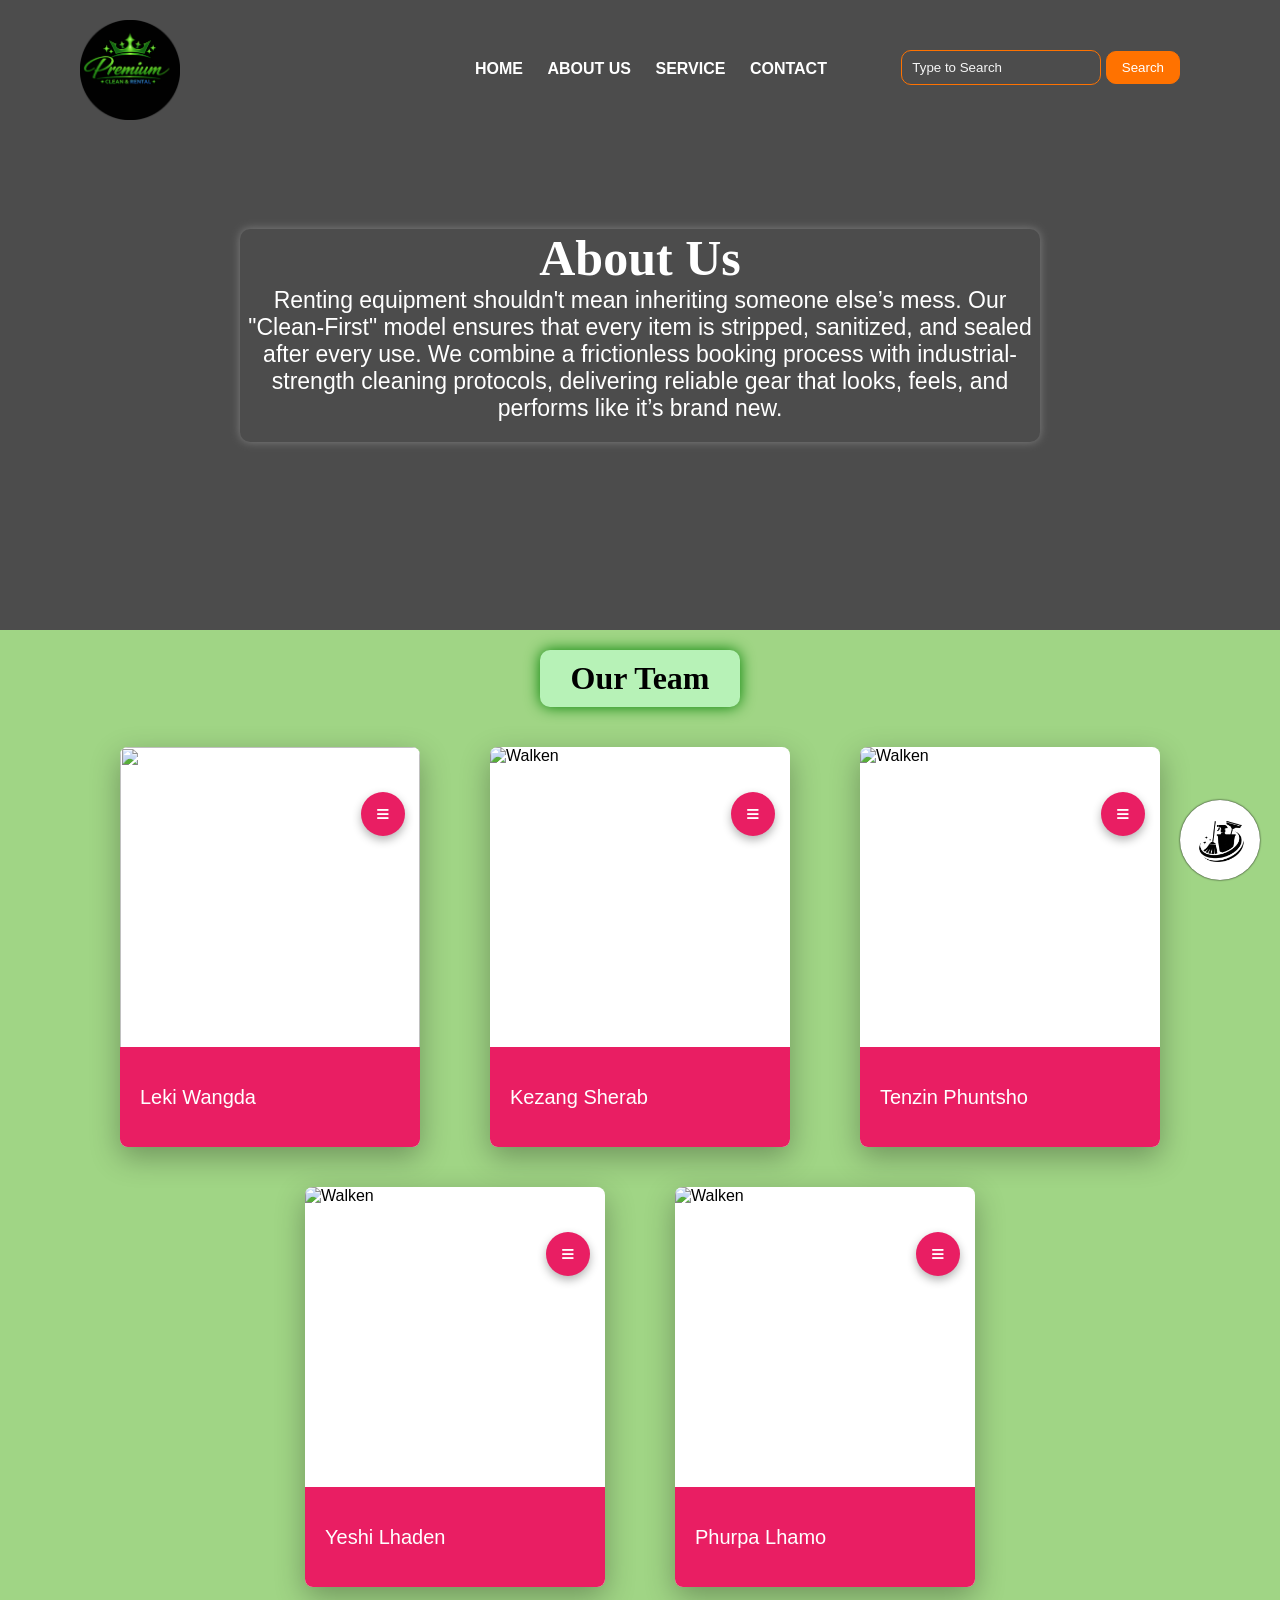
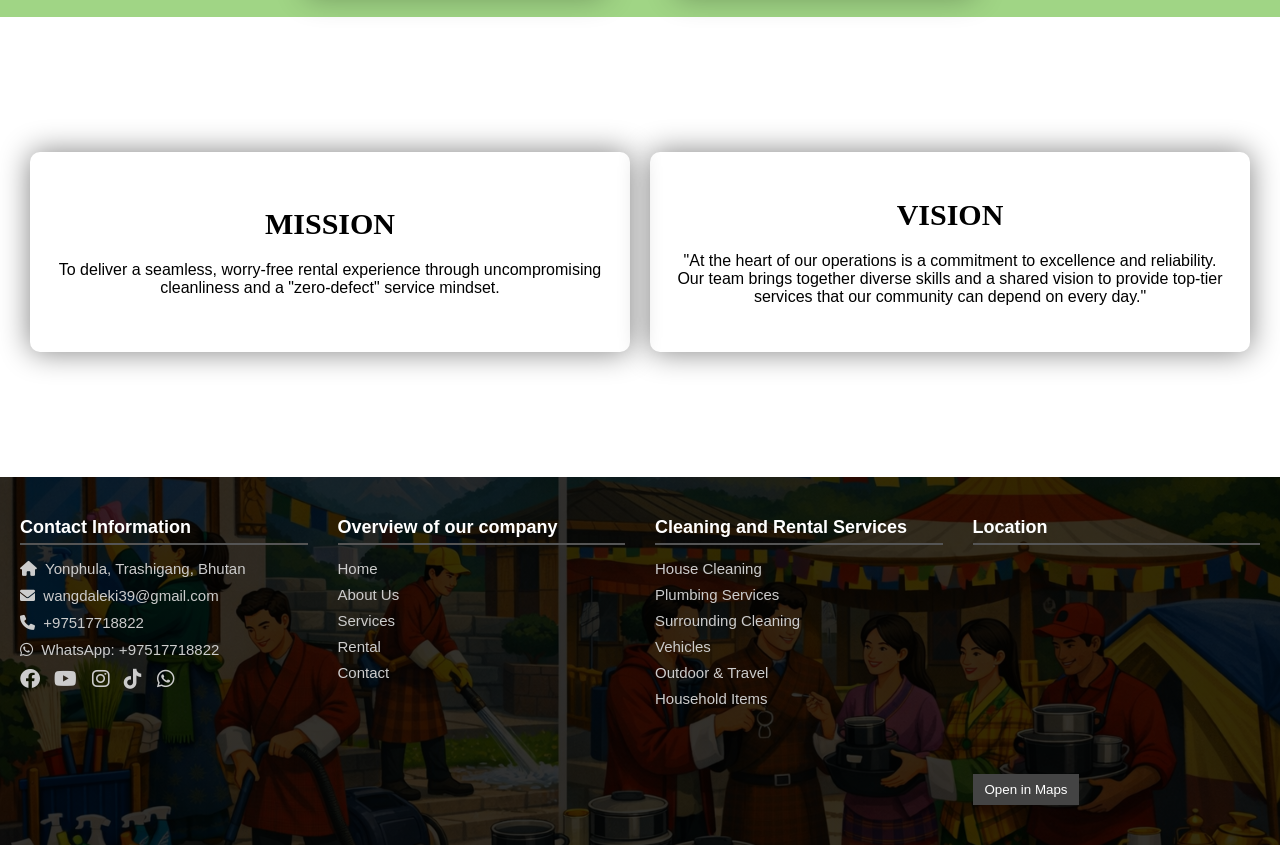
==== about us.html @ 4af26d8f "Added files for final project" ====
<!DOCTYPE html>
<html lang="en">
<head>
    <meta charset="UTF-8">
    <meta name="viewport" content="width=device-width, initial-scale=1.0">
    <title>About Us</title>
    <link rel="stylesheet" href="about us.css">
    <link rel="stylesheet" href="chatbot.css">
    <link rel="stylesheet" href="https://cdnjs.cloudflare.com/ajax/libs/font-awesome/6.0.0/css/all.min.css">
</head>
<body>
<div class="main">

    <!-- Hamburger Icon -->
<div class="hamburger" id="hamburger">
  <span></span>
  <span></span>
  <span></span>
</div>

  <!-- Navbar -->
  <div class="navbar">
    <div class="logo">
        <img src="Group logo.png">
    </div>

    <ul class="menu">
      <li><a href="home.html">HOME</a></li>
      <li><a href="about us.html">ABOUT US</a></li>
      <li><a href="services.html">SERVICE</a></li>
      <li><a href="contact.html">CONTACT</a></li>
    </ul>

    <div class="search">
      <input class="srch" id="searchInput" type="search" placeholder="Type to Search" >
      <button class="btn" onclick="searchSite()">Search</button>
    </div>
  </div>
    <main id="about">
        <div class="aboutus">
        <h1>About Us</h1>
        <p>Renting equipment shouldn't mean inheriting someone else’s mess. Our "Clean-First" model ensures that every item is stripped, sanitized, and sealed after every use. We combine a frictionless booking process with industrial-strength cleaning protocols, delivering reliable gear that looks, feels, and performs like it’s brand new.</p>
        </div>
    </main>

    <!-- card 1 -->
     <div class="card">
        <div class="tittle">
        <h1>Our Team</h1>
        </div>
     <section class="cardSec">
    <div class="material-card">
        <div class="mc-image">
            <img src="Leki Wangda.png">
        </div>

        <div class="mc-content">
            <div class="mc-description">
                <p>He has completed one and a half months of ICT training, gaining basic technical skills, and is currently undergoing a two-month coding program to improve his programming and problem-solving abilities.</p>
                <hr>
                <h4>Social</h4>
                <div class="mc-social">
                    <a href="#"><i class="fab fa-facebook-f"></i></a>
                    <a href="#"><i class="fab fa-twitter"></i></a>
                    <a href="#"><i class="fab fa-linkedin-in"></i></a>
                    <a href="#"><i class="fab fa-google-plus-g"></i></a>
                </div>
            </div>
        </div>

        <div class="mc-footer">
            <div class="mc-mini-profile">
                <img src="Leki Wangda.png" alt="mini">
            </div>
            <div class="mc-title">
                <h2>Leki Wangda</h2>
                <!-- <p><i class="fas fa-star"></i></p> -->
            </div>
        </div>

        <button class="mc-btn-action">
            <i class="fas fa-bars"></i>
        </button>
    </div>

    <!-- card 2 -->
    <div class="material-card">
        <div class="mc-image">
            <img src="Kezang Sherab.png" alt="Walken">
        </div>

        <div class="mc-content">
            <div class="mc-description">
                <p>He has completed one and a half months of ICT training, gaining basic technical skills, and is currently undergoing a two-month coding program to improve his programming and problem-solving abilities.</p>
                <hr>
                <h4>Social</h4>
                <div class="mc-social">
                    <a href="#"><i class="fab fa-facebook-f"></i></a>
                    <a href="#"><i class="fab fa-twitter"></i></a>
                    <a href="#"><i class="fab fa-linkedin-in"></i></a>
                    <a href="#"><i class="fab fa-google-plus-g"></i></a>
                </div>
            </div>
        </div>

        <div class="mc-footer">
            <div class="mc-mini-profile">
                <img src="Kezang Sherab.png" alt="mini">
            </div>
            <div class="mc-title">
                <h2>Kezang Sherab</h2>
                <!-- <p><i class="fas fa-star"></i> The Deer Hunter</p> -->
            </div>
        </div>

        <button class="mc-btn-action">
            <i class="fas fa-bars"></i>
        </button>
    </div>

    <!-- card 3 -->
    <div class="material-card">
        <div class="mc-image">
            <img src="Tenzin Phutsho.png" alt="Walken">
        </div>

        <div class="mc-content">
            <div class="mc-description">
                <p>He has completed one and a half months of ICT training, gaining basic technical skills, and is currently undergoing a two-month coding program to improve his programming and problem-solving abilities.</p>
                <hr>
                <h4>Social</h4>
                <div class="mc-social">
                    <a href="#"><i class="fab fa-facebook-f"></i></a>
                    <a href="#"><i class="fab fa-twitter"></i></a>
                    <a href="#"><i class="fab fa-linkedin-in"></i></a>
                    <a href="#"><i class="fab fa-google-plus-g"></i></a>
                </div>
            </div>
        </div>

        <div class="mc-footer">
            <div class="mc-mini-profile">
                <img src="Tenzin Phutsho.png" alt="mini">
            </div>
            <div class="mc-title">
                <h2>Tenzin Phuntsho</h2>
                <!-- <p><i class="fas fa-star"></i> The Deer Hunter</p> -->
            </div>
        </div>

        <button class="mc-btn-action">
            <i class="fas fa-bars"></i>
        </button>
    </div>
    </section>

    <!-- card 4 -->
     <section class="cardSec1">
    <div class="material-card">
        <div class="mc-image">
            <img src="Yeshi Lhaden.JPG" alt="Walken">
        </div>

        <div class="mc-content">
            <div class="mc-description">
                <p>She has completed one and a half months of ICT training, gaining basic technical skills, and is currently undergoing a two-month coding program to improve her programming and problem-solving abilities.</p>
                <hr>
                <h4>Social</h4>
                <div class="mc-social">
                    <a href="#"><i class="fab fa-facebook-f"></i></a>
                    <a href="#"><i class="fab fa-twitter"></i></a>
                    <a href="#"><i class="fab fa-linkedin-in"></i></a>
                    <a href="#"><i class="fab fa-google-plus-g"></i></a>
                </div>
            </div>
        </div>

        <div class="mc-footer">
            <div class="mc-mini-profile">
                <img src="Yeshi Lhaden.JPG" alt="mini">
            </div>
            <div class="mc-title">
                <h2>Yeshi Lhaden</h2>
                <!-- <p><i class="fas fa-star"></i> The Deer Hunter</p> -->
            </div>
        </div>

        <button class="mc-btn-action">
            <i class="fas fa-bars"></i>
        </button>
    </div>

    <!-- card 5 -->
    <div class="material-card">
        <div class="mc-image">
            <img src="https://i.pinimg.com/736x/d4/1b/ce/d41bce675c978ea3a39aa1a6111e449b.jpg" alt="Walken">
        </div>

        <div class="mc-content">
            <div class="mc-description">
                <p>She has completed one and a half months of ICT training, gaining basic technical skills, and is currently undergoing a two-month coding program to improve her programming and problem-solving abilities.</p>
                <hr>
                <h4>Social</h4>
                <div class="mc-social">
                    <a href="#"><i class="fab fa-facebook-f"></i></a>
                    <a href="#"><i class="fab fa-twitter"></i></a>
                    <a href="#"><i class="fab fa-linkedin-in"></i></a>
                    <a href="#"><i class="fab fa-google-plus-g"></i></a>
                </div>
            </div>
        </div>

        <div class="mc-footer">
            <div class="mc-mini-profile">
                <img src="https://i.pinimg.com/736x/d4/1b/ce/d41bce675c978ea3a39aa1a6111e449b.jpg" alt="mini">
            </div>
            <div class="mc-title">
                <h2>Phurpa Lhamo</h2>
                <!-- <p><i class="fas fa-star"></i> The Deer Hunter</p> -->
            </div>
        </div>

        <button class="mc-btn-action">
            <i class="fas fa-bars"></i>
        </button>
    </div>
    </section>
    </div>

    <!-- mission and vission -->

    <div class="mission-vision">
        <div class="last">
            <div class="misvis">
                <h4>MISSION</h4>
                <p>To deliver a seamless, worry-free rental experience through uncompromising cleanliness and a "zero-defect" service mindset.
                </p>
            </div>

            <div class="misvis">
                <h4>VISION</h4>
                <p>"At the heart of our operations is a commitment to excellence and reliability. Our team brings together diverse skills and a shared vision to provide top-tier services that our community can depend on every day."
                </p>
            </div>
        </div>
    </div>

    <!-- Footer Section -->
    <footer class="footer">
      <div class="footer-container">
        <!-- Contact Information -->
        <div class="footer-column">
          <h3>Contact Information</h3>
          <p><i class="fa-solid fa-house"></i>&nbsp;&nbsp;Yonphula, Trashigang, Bhutan</p>
          <p><i class="fa-solid fa-envelope"></i>&nbsp;&nbsp;wangdaleki39@gmail.com</p>
          <p><i class="fa-solid fa-phone"></i>&nbsp;&nbsp;+97517718822</p>
          <p><i class="fa-brands fa-whatsapp"></i>&nbsp;&nbsp;WhatsApp: +97517718822 </p>
          <div class="social-icons">
        <a href="#"><i class="fab fa-facebook"></i></a>
        <a href="#"><i class="fab fa-youtube"></i></a>
        <a href="#"><i class="fab fa-instagram"></i></a>
        <a href="#"><i class="fab fa-tiktok"></i></a>
        <a href="#"><i class="fab fa-whatsapp"></i></a>
      </div>
    </div>
    
    <!-- Overview of our company  -->
    <div class="footer-column">
      <h3>Overview of our company</h3>
      <ul>
        <li><a href="home.html">Home</a></li>
        <li><a href="about us.html">About Us</a></li>
        <li><a href="services.html">Services</a></li>
        <li><a href="Rent.html">Rental</a></li>
        <li><a href="">Contact</a></li>
      </ul>
    </div>
    
    <!-- Cleaning and Rental Services -->
    <div class="footer-column">
      <h3>Cleaning and Rental Services</h3>
      <ul>
        <li><a href="House cleaning.html">House Cleaning</a></li>
        <li><a href="tank cleaning.html">Plumbing Services</a></li>
        <li><a href="surrounding cleaning.html">Surrounding Cleaning</a></li>
        <li><a href="vehicles.html">Vehicles</a></li>
        <li><a href="Outdoor & Travel.html">Outdoor & Travel</a></li>
        <li><a href="household items.html">Household Items</a></li>
      </ul>
    </div>
    
    <!-- Location -->
    <div class="footer-column">
      <h3>Location</h3>
      <iframe 
      src="https://www.google.com/maps/embed?pb=!1m18!1m12!1m3!1d3536.306634013!2d91.503!3d27.266!2m3!1f0!2f0!3f0!3m2!1i1024!2i768!4f13.1!3m3!1m2!1s0x39e1a123456789%3A0xabcdef123456789!2sYonphula%20DSP%20Center!5e0!3m2!1sen!2sbt!4v1711234567890!5m2!1sen!2sbt" 
      width="100%" height="200" style="border:0;" allowfullscreen="" loading="lazy" referrerpolicy="no-referrer-when-downgrade">
    </iframe>
    
    
    <button class="map-btn">Open in Maps</button>
  </div>
</div>
</footer>

<!-- Chatbot Section -->

<!-- Chat Icon Button -->
<button id="chatButton">
    <img src="chatbot image.png" alt="">
</button>

<!-- Chat Window -->
<div id="chatContainer">

    <!-- Chat Header -->
    <div class="chat-header">
        Support Agent
        <span id="closeChat"><i class="fa-solid fa-xmark"></i></span>
    </div>

    <!-- Message Area -->
    <div id="chatMessages"></div>
    <hr>

    <!-- Input Area -->
    <div class="chat-input">
        <input type="text" id="userInput" placeholder="I’m here if you need me.">
        <button id="sendBtn"><i class="fa-solid fa-arrow-up"></i></button>
    </div>

    <!-- Footer -->
    <div class="foot">
        <p>Powered by Premium Clean & Rental</p>
    </div>

</div>
</div>

<script src="https://cdn.jsdelivr.net/npm/bootstrap@5.3.8/dist/js/bootstrap.min.js" integrity="sha384-G/EV+4j2dNv+tEPo3++6LCgdCROaejBqfUeNjuKAiuXbjrxilcCdDz6ZAVfHWe1Y" crossorigin="anonymous"></script>
<script src="https://code.jquery.com/jquery-3.6.0.min.js"></script>
<script src="chatbot.js"></script>
<script src="about us.js"></script>

<script>
    const hamburger = document.querySelector(".hamburger");
    const menu = document.querySelector(".menu");

    hamburger.addEventListener("click", () => {
    menu.style.display = menu.style.display === "block" ? "none" : "block";
    });
</script>
</body>
</html>
---- about us.css ----
*{
    margin: 0;
    padding: 0;
    font-family: Arial, sans-serif;
    box-sizing: border-box;
}
main{
    height: 70vh;
    background:linear-gradient(rgba(0, 0, 0, 0.7), rgba(0, 0, 0, 0.7)), url('https://images.pexels.com/photos/853168/pexels-photo-853168.jpeg?auto=compress&cs=tinysrgb&dpr=1&w=500');
    background-repeat: no-repeat;
    background-position: center;
    background-size: cover;
    background-attachment: fixed;
    display: flex;
    justify-content: center;
    align-items: center;
    flex-direction: column;
    text-align: center;
    color: #ffffff;
    position: relative;
}

/* Main container */
.main {
  width: 100%;
  height: 100vh;
  position: relative;
}

/* Navbar */
.navbar {
  width: 100%;
  height: 75px;
  padding: 0 80px;
  display: block;
  position: absolute;
  top: 0;
  left: 0;
  z-index: 3;
  background: transparent;
    margin-top: 20px;
}

.logo {
  width: 100px;
  height: 100px;
  float: left;
}

.logo img {
    width: 100%;
    height: 100%;
}
/* Shift menu closer to search */
.menu {
  list-style: none;
  float: left;
  margin-top: 30px;
  margin-left: 285px; /* Adjust to bring menu near search */
}

.menu li {
  display: inline-block;
  margin: 10px 10px;
}

.menu li a {
  text-decoration: none;
  color: white;
  font-weight: bold;
}

.menu li a:hover {
  color: #ff7200;
}

/* Search */
.search {
  float: right;
  margin-right: 20px;
  gap: 10px;
  margin-top: 30px;
}

.srch {
  width: 200px;
  height: 35px;
  padding-left: 10px;
  border: 1px solid #ff7200;
  background: transparent;
  color: white;
  border-radius: 10px;
}

.search ::placeholder { 
  color: whitesmoke;
}

.search .btn {
  background: #ff7200;
  border: none;
  padding: 8px 15px;
  color: white;
  cursor: pointer;
  border-radius: 10px;
  border: 1px solid #ff7200; 
}

.aboutus {
    width: 800px;
    box-shadow: 0px 0px 10px gray;
    border-radius: 10px;
    margin-top: 40px;
}
.aboutus h1{
    font-weight: bold;
    font-size: 50px;
    font-family: cursive;
}
.aboutus p{
    font-size: 23px;
    padding-bottom: 20px;
    
}

/* team */
.card {
    height: auto;
    background-color: #A0D585;
    padding-top: 20px;
}
.card .tittle {
    width: 200px;
    margin: 0 auto;
    background-color: rgb(183, 242, 183);
    padding: 10px;
    text-align: center;
    border-radius: 10px;
    box-shadow: 0px 0px 15px green;
}

.tittle h1 {
    font-family: cursive;
}

/* card */
.cardSec {
    height: auto;
    display: flex;
    align-items: center;
    justify-content: center;
    margin: 10px;
    gap: 70px;
}
.cardSec1 {
    height: auto;
    display: flex;
    align-items: center;
    justify-content: center;
    margin: 10px;
    gap: 70px;
    padding-bottom: 30px;
}

/* Main Card Container */
.material-card {
    width: 300px;
    height: 400px;
    background: #fff;
    position: relative;
    overflow: hidden;
    border-radius: 8px; /* Added slight rounding for modern feel */
    box-shadow: 0 10px 30px rgba(0,0,0,0.3);
    margin-top: 30px;
    
}

/* Image Handling - This makes it "Full Screen" within the card */
.mc-image {
    position: absolute;
    top: 0;
    left: 0;
    width: 100%;
    height: 100%;
    transition: all 0.6s cubic-bezier(0.4, 0, 0.2, 1);
    z-index: 1;
}

.mc-image img {
    width: 100%;
    height: 100%;
    object-fit: cover; /* Essential: prevents stretching/squeezing */
    object-position: center;
    display: block;
}

/* The Bottom Nav Bar */
.mc-footer {
    position: absolute;
    bottom: 0;
    left: 0;
    width: 100%;
    height: 100px;
    background: #e91e63;
    padding: 15px 20px;
    color: white;
    transition: all 0.5s cubic-bezier(0.4, 0, 0.2, 1);
    z-index: 5;
    display: flex;
    align-items: center;
    box-sizing: border-box;
}

/* Mini Profile Image (Hidden by default) */
.mc-mini-profile {
    width: 0;
    height: 50px;
    opacity: 0;
    transition: all 0.5s;
    overflow: hidden;
    margin-right: 0;
}

.mc-mini-profile img {
    width: 50px;
    height: 50px;
    border-radius: 50%;
    border: 2px solid white;
    object-fit: cover;
}

/* Title & Subtitle */
.mc-title {
    transition: transform 0.5s;
}

.mc-title h2 { margin: 0; font-size: 20px; font-weight: 300; line-height: 1.2; }
.mc-title p { margin: 2px 0 0; font-size: 13px; opacity: 0.8; }

/* The Hidden Description Area (Revealed on Active) */
.mc-content {
    position: absolute;
    top: 100%;
    left: 0;
    width: 100%;
    height: 100%; /* Prepared to cover full card */
    background: rgba(253, 253, 253, 0.9); /* Slight transparency */
    backdrop-filter: blur(8px); /* Modern frosted glass effect */
    transition: all 0.5s cubic-bezier(0.4, 0, 0.2, 1);
    z-index: 2;
    padding: 110px 20px 20px 20px;
    box-sizing: border-box;
}

.mc-description { 
    opacity: 0; 
    transition: opacity 0.4s; 
    color: #444;
    line-height: 1.5;
}

/* Social Icons */
.mc-social { margin-top: 20px; }

.mc-social a {
    display: inline-flex;
    width: 38px; height: 38px;
    background: #e91e63; 
    color: white;
    margin-right: 8px;
    border-radius: 4px;
    justify-content: center; align-items: center;
    text-decoration: none;
    transform: translateY(40px);
    transition: transform 0.4s ease;
}

/* Action Floating Button */
.mc-btn-action {
    position: absolute;
    top: 45px;
    right: 15px;
    width: 44px; height: 44px;
    border-radius: 50%;
    border: none;
    background: #e91e63;
    color: white;
    cursor: pointer;
    z-index: 10;
    transition: all 0.5s;
    box-shadow: 0 4px 10px rgba(0,0,0,0.3);
    outline: none;
}

/* --- ACTIVE STATE STYLES --- */
/* 1. Shrink the footer and move to top */
.material-card.mc-active .mc-footer {
    top: 0;
    height: 80px;
}

/* 2. Slide the content area up to fill the card */
.material-card.mc-active .mc-content {
    top: 0;
}

/* 3. Scale the background image slightly for depth */
.material-card.mc-active .mc-image {
    transform: scale(1.1);
}

/* 4. Show the mini profile and fade in description */
.material-card.mc-active .mc-mini-profile {
    width: 65px;
    opacity: 1;
}

.material-card.mc-active .mc-description { 
    opacity: 1; 
    transition-delay: 0.3s; 
}

/* 5. Animate social icons up */
.material-card.mc-active .mc-social a { 
    transform: translateY(0); 
}

/* 6. Move the button up to match the header */
.material-card.mc-active .mc-btn-action { 
    top: 18px; 
}

/* Icon Spin Animation */
.fa-spin-fast { animation: icon-spin 0.5s linear; }
@keyframes icon-spin { 100% { transform: rotate(360deg); } }


/* mission and vision */
.mission-vision{
    height: 50vh;
    display: flex;
}

.last{
    display: flex;
    justify-content: center;
    align-items: center;
    justify-content: space-around;
    margin: 0 auto;
}

.misvis{
    width: 600px;
    height: 200px;
    box-shadow: 0px 0px 30px gray;
    display: flex;
    justify-content: center;
    align-items: center;
    flex-direction: column;
    margin: 10px; 
    padding: 20px;
    border-radius: 10px;
    transition: 0.9;
}
.misvis h4{
    margin-bottom: 20px;
    font-weight: bolder;
    font-size: 30px;
    font-family: cursive;
}
.misvis p{
    font-size: 16px;
    text-align: center;
}
.misvis:hover{
    transform: scaleY(1.06);
}

/* Footer Styles */
.footer {
  background:linear-gradient(rgba(0,0,0,0.8), rgba(0,0,0,0.8)),url("footer\ Img.png");
  background-position: center;
  background-repeat: no-repeat;
  background-size: cover;
  color: #fff;
  padding: 40px 20px;
  font-family: Arial, sans-serif;
}

.footer-container {
  display: grid;
  grid-template-columns: repeat(auto-fit, minmax(220px, 1fr));
  gap: 30px;
}

.footer-column h3 {
  margin-bottom: 15px;
  font-size: 18px;
  border-bottom: 2px solid #555;
  padding-bottom: 5px;
}

.footer-column p,
.footer-column a {
  color: #ccc;
  font-size: 15px;
  text-decoration: none;
  padding-bottom: 10px;
}

.footer-column a:hover {
  color: #fff;
}

.footer-column ul {
  list-style: none;
  padding: 0;
}

.footer-column ul li {
  margin-bottom: 8px;
}

.social-icons a {
  margin-right: 10px;
  color: #ccc;
  font-size: 20px;
  margin-top: 10px;
}

.social-icons a:hover {
  color: #fff;
}

.map-btn {
  margin-top: 10px;
  padding: 8px 12px;
  background: #444;
  color: #fff;
  border: none;
  cursor: pointer;
}

.map-btn:hover {
  background: #666;
}

/* Hamburger (hidden on desktop) */
.hamburger {
  display: none;
  flex-direction: column;
  cursor: pointer;
  position: absolute;
  right: 20px;
  top: 25px;
  z-index: 5;
}

.hamburger span {
  height: 3px;
  width: 25px;
  background: white;
  margin: 4px 0;
  display: block;
  transition: 0.3s;
}

@media (max-width: 400px) {
  /* Navbar adjustments */
  .navbar {
    padding: 0 20px;
    height: auto;
    margin-top: 10px;
  }

  .logo {
    width: 70px;
    height: 70px;
  }

  .menu {
    float: none;
    margin: 10px 0;
    text-align: center;
  }

  .menu li {
    display: block;
    margin: 8px 0;
  }

  .search {
    display: none;
  }

  /* About Us */
    .aboutus {
        width: 95%;
        margin-top: 20px;
        box-shadow: none;
    }
    .aboutus h1 {
        font-size: 28px;
        text-align: center;
    }
    .aboutus p {
        font-size: 16px;
        text-align: center;
    }

    /* Team Section */
    .cardSec, .cardSec1 {
        flex-direction: column;   /* stack vertically */
        gap: 20px;
        margin: 5px;
        padding-bottom: 15px;
    }
    .card .tittle {
        width: 150px;
        padding: 8px;
    }
    .tittle h1 {
        font-size: 20px;
    }
    
    /* Material Card (mobile fix) */
  .material-card {
      width: 95%;
      margin: 15px auto;
      position: relative;
      display: flex;
      flex-direction: column; /* stack children vertically */
      min-height: 300px;
  }

  .mc-image {
      width: 100%;
      height: auto;
      order: 1; /* image at top */
  }

  .mc-image img {
      width: 100%;
      height: auto;
      display: block;
      object-fit: cover;
  }

  .mc-content {
      flex: 1; /* take available space */
      padding: 15px;
      order: 2;
  }

  .mc-footer {
      padding: 10px;
      font-size: 14px;
      line-height: 1.4;
      order: 3;
  }

  .mc-description {
      order: 4;            /* force to bottom */
      margin-top: 70px;    /* pushes it down */
      padding: 15px;
      font-size: 14px;
      line-height: 1.5;
      opacity: 1;          /* always visible */
  }

  .mc-description p {
      margin: 0;           /* clean paragraph spacing */
  }

    /* Mission & Vision */
    .mission-vision {
        flex-direction: column;
        height: auto;
    }
    .last {
        flex-direction: column;
        gap: 20px;
    }
    .misvis {
        width: 95%;
        height: auto;
        padding: 15px;
    }
    .misvis h4 {
        font-size: 22px;
    }
    .misvis p {
        font-size: 14px;
    }
    
  /* Footer */
  .footer-container {
    grid-template-columns: 1fr;
    text-align: center;
  }

  .footer-column h3 {
    font-size: 16px;
  }

  .footer-column p,
  .footer-column a {
    font-size: 13px;
  }

  /* Hamburger menu visible */
  .hamburger {
    display: flex;
  }

  .menu {
    display: none; /* hidden until toggled */
    flex-direction: column;
    background: rgba(0,0,0,0.9);
    position: absolute;
    top: 0;
    right: 0px;
    width: 50%;
    height: 100vh;
    text-align: center;
    padding: 10px 0;
  }

  .menu li {
    margin: 20px 0;
  }
}
---- chatbot.css ----
@import url('https://fonts.googleapis.com/css2?family=Archivo+Black&family=Dancing+Script:wght@400..700&family=Inter:opsz,wght@14..32,100..900&display=swap');

.foot p {
    font-family: "Dancing Script", cursive;
}

/* Chat Icon Button */
#chatButton{
    width: 80px;
    height: 80px;
    position: fixed;
    z-index: 40000;
    bottom: 20px;
    right: 20px;
    font-size: 22px;
    padding: 12px;
    border: none;
    border-radius: 50%;
    cursor: pointer;
    background-color: white;
    box-shadow: 0 0 2px black;
}

#chatButton img {
    width: 100%;
    height: 100%;
    object-fit: cover;
}

/* Chat Window */
#chatContainer{
    position: fixed;
    bottom: 80px;
    right: 20px;
    width: 300px;
    height: 400px;
    background: white;
    border: none;
    border-radius: 15px;
    box-shadow: 0px 0px 3px black;
    display: none;
    flex-direction: column;
    overflow: hidden;
    z-index: 10000;
}

/* Header */
.chat-header{
    background: black;
    color: white;
    padding: 15px;
    font-weight: bold;
    display: flex;
    justify-content: space-between;
}

/* closechat */
#closeChat {
    cursor: pointer;
}

/* Messages Area */
#chatMessages{
    flex: 1;
    padding: 10px;
    overflow-y: auto;
    scrollbar-width: none;
}

/* Message bubbles */
.bot{
    background: #2E7D32;
    color: white;
    padding: 8px;
    border-radius: 10px;
    margin: 5px 0;
    width: fit-content;
}

.user{
    background: #E0E0E0;
    padding: 8px;
    border-radius: 10px;
    margin: 5px 0;
    margin-left: auto;
    width: fit-content;
}

/* Input area */
.chat-input{
    display: flex;
    border-top: none;
    padding: 0 14px;
    gap: 0 10px;
}

.chat-input input{
    flex: 1;
    border: none;
    padding: 10px;
}

#userInput {
    outline: none;
}

.chat-input button{
    border: none;
    padding: 10px 10px;
    cursor: pointer;
    background-color: black;
    color: white;
    border-radius: 50%;
}

.foot {
    font-size: 17px;
    padding: 10px 0;
    display: flex;
    align-items: center;
    justify-content: center;
}

input::placeholder { 
  color: black;
}
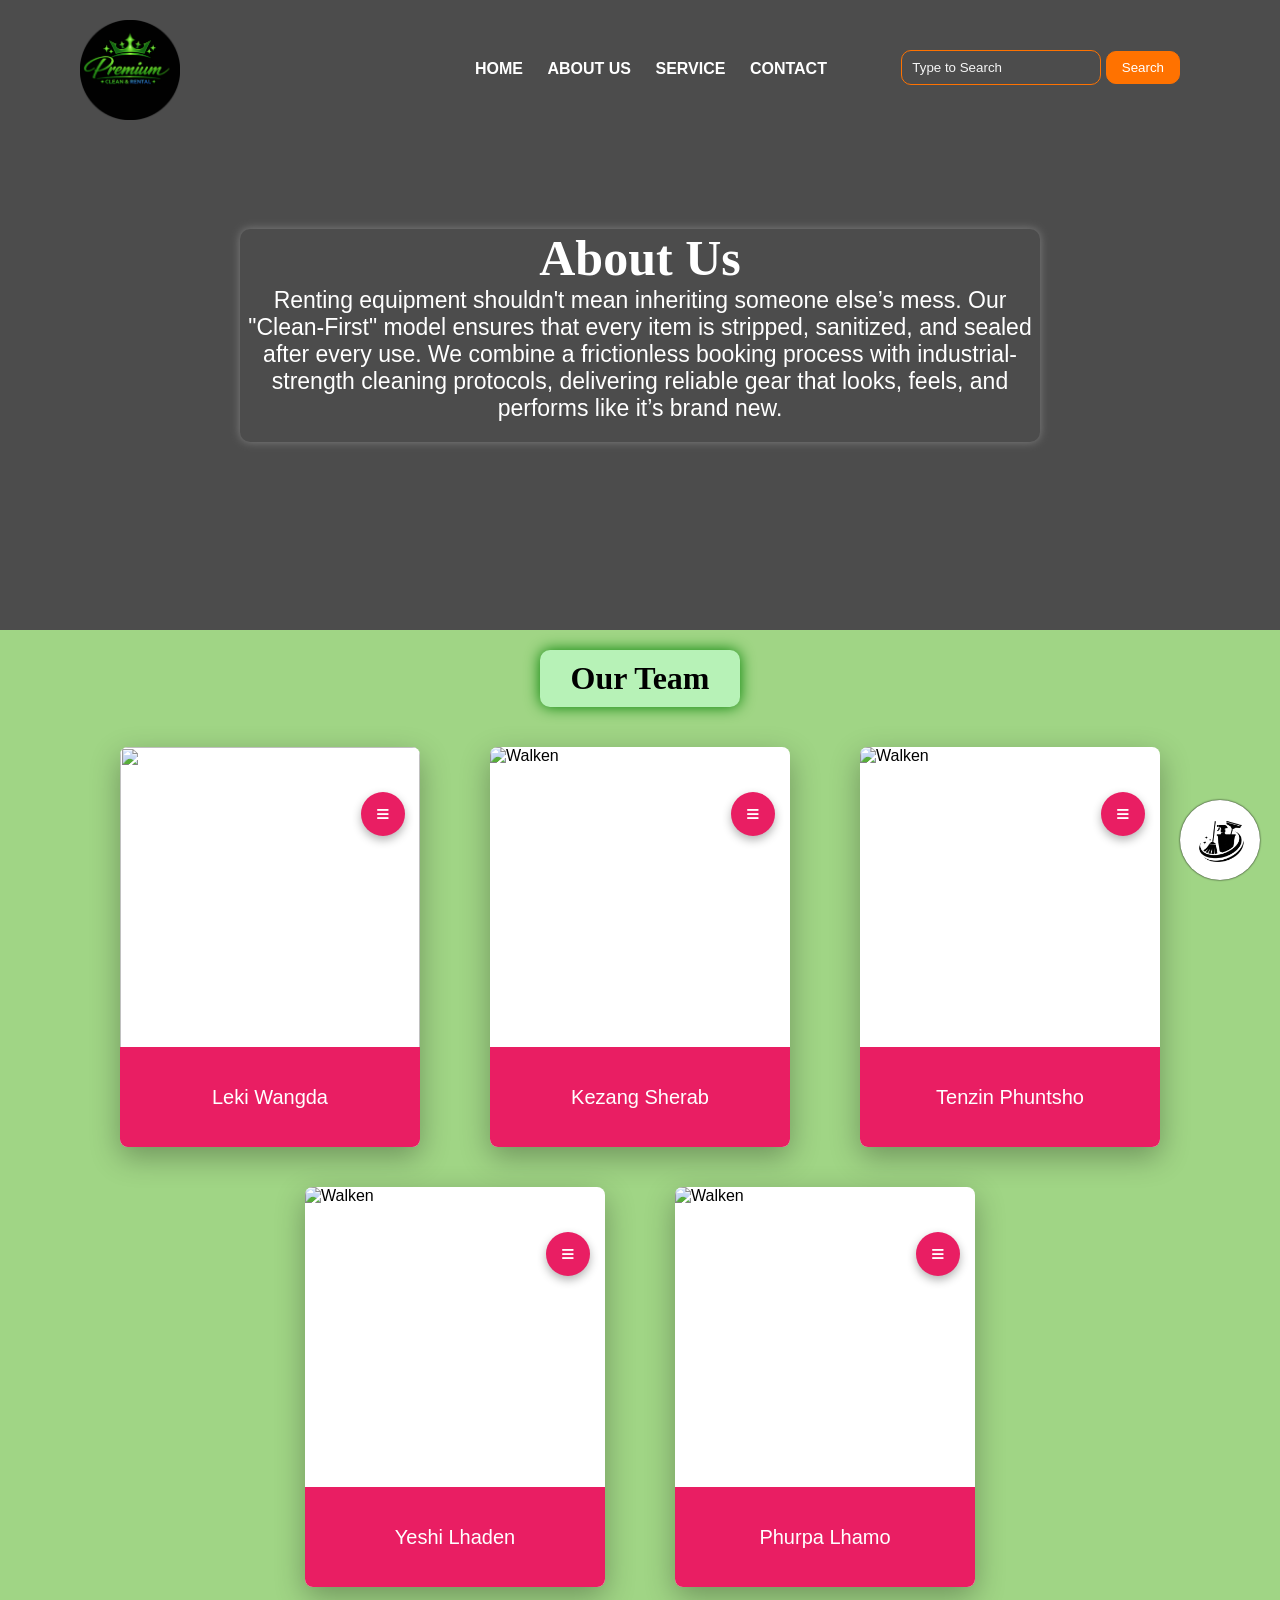
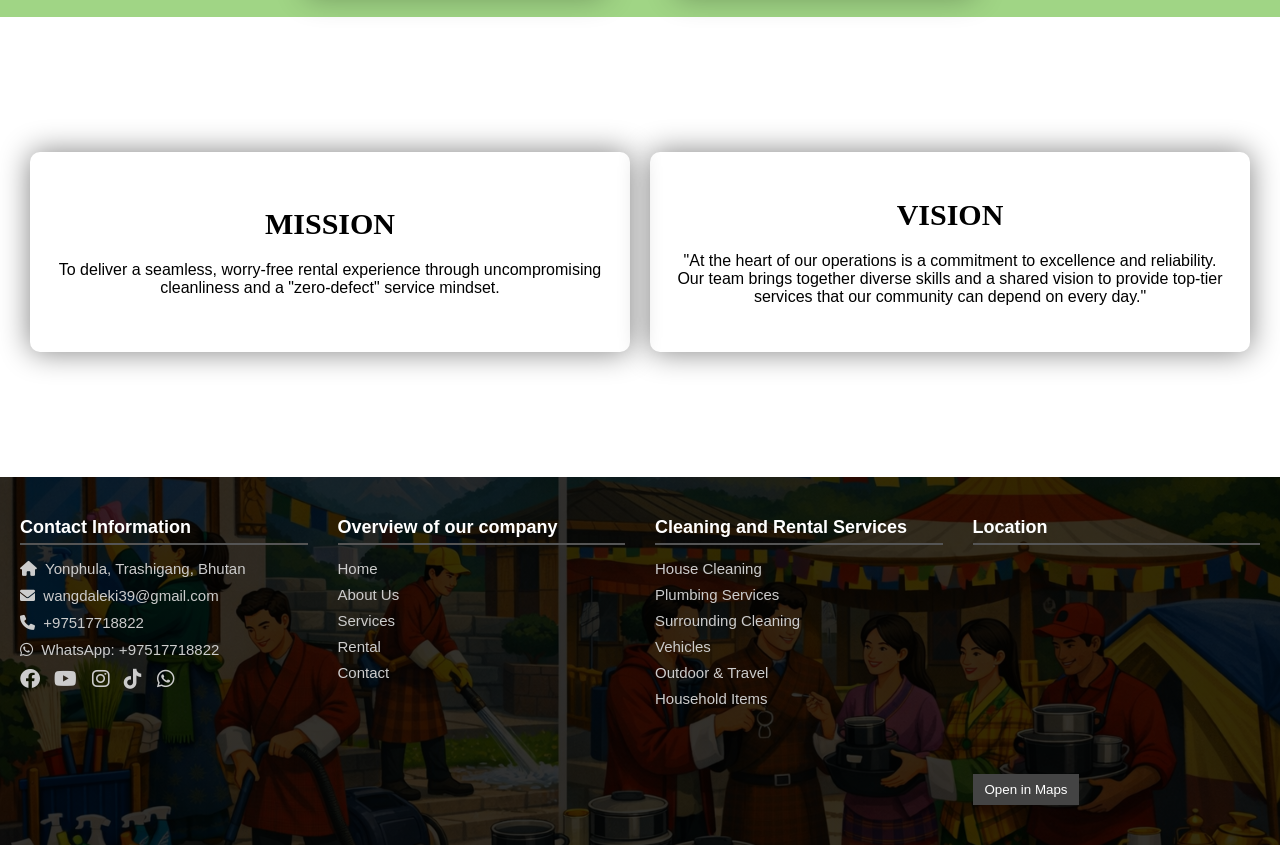
==== commit 4501a5e4: "the update" ====
--- a/about us.html
+++ b/about us.html
@@ -193,7 +193,7 @@
     <!-- card 5 -->
     <div class="material-card">
         <div class="mc-image">
-            <img src="https://i.pinimg.com/736x/d4/1b/ce/d41bce675c978ea3a39aa1a6111e449b.jpg" alt="Walken">
+            <img src="Phurpa Lhamo.png" alt="Walken">
         </div>
 
         <div class="mc-content">
@@ -212,7 +212,7 @@
 
         <div class="mc-footer">
             <div class="mc-mini-profile">
-                <img src="https://i.pinimg.com/736x/d4/1b/ce/d41bce675c978ea3a39aa1a6111e449b.jpg" alt="mini">
+                <img src="Phurpa Lhamo.png" alt="mini">
             </div>
             <div class="mc-title">
                 <h2>Phurpa Lhamo</h2>
--- a/about us.css
+++ b/about us.css
@@ -207,8 +207,10 @@
     transition: all 0.5s cubic-bezier(0.4, 0, 0.2, 1);
     z-index: 5;
     display: flex;
+    justify-content: center;
     align-items: center;
     box-sizing: border-box;
+    
 }
 
 /* Mini Profile Image (Hidden by default) */
@@ -630,3 +632,112 @@
     margin: 20px 0;
   }
 }
+
+/* ===============================
+   MEDIA QUERY (MAX-WIDTH: 600px)
+   =============================== */
+@media (max-width: 600px) {
+
+  /* NAVBAR ON HERO */
+  .navbar {
+    display: flex;
+    justify-content: space-between;
+    align-items: center;
+    position: absolute;
+    top: 0;
+    left: 0;
+    width: 100%;
+    height: 100px;
+    padding: 0 20px;
+    /* background: rgba(0,0,0,0.6); */
+    margin-top: 0;
+  }
+
+  /* LOGO LEFT */
+  .logo {
+    float: none;
+    width: auto;
+    height: auto;
+  }
+
+  .logo img {
+    width: 60px;
+    height: auto;
+  }
+
+  /* MENU RIGHT (INLINE) */
+  .menu {
+    display: flex;
+    flex-direction: row;
+    gap: 15px;
+    margin: 0;
+    float: none;
+  }
+
+  .menu li {
+    display: inline-block;
+    margin: 0;
+  }
+
+  .menu li a {
+    font-size: 13px;
+  }
+
+  /* REMOVE HAMBURGER */
+  .hamburger {
+    display: none;
+  }
+
+  /* HIDE SEARCH */
+  .search {
+    display: none;
+  }
+
+  /* FIX HERO TEXT */
+  main {
+    text-align: center;
+    padding: 0 15px;
+  }
+
+  .aboutus {
+    width: 90%;
+  }
+
+  .aboutus h1 {
+    font-size: 32px;
+  }
+
+  .aboutus p {
+    font-size: 18px;
+  }
+
+  /* TEAM SECTION */
+  .cardSec,
+  .cardSec1 {
+    flex-wrap: wrap;
+    gap: 30px;
+  }
+
+  /* MISSION & VISION */
+  .mission-vision {
+    height: auto;
+    flex-direction: column;
+    padding: 20px 0;
+  }
+
+  .last {
+    flex-direction: column;
+    gap: 10px;
+    margin-bottom: 10px; /* space before footer */
+  }
+
+  .misvis {
+    width: 90%;
+    height: auto;
+  }
+
+  .footer {
+    /* margin-top: 20px; */
+    position: relative;
+  }
+}
